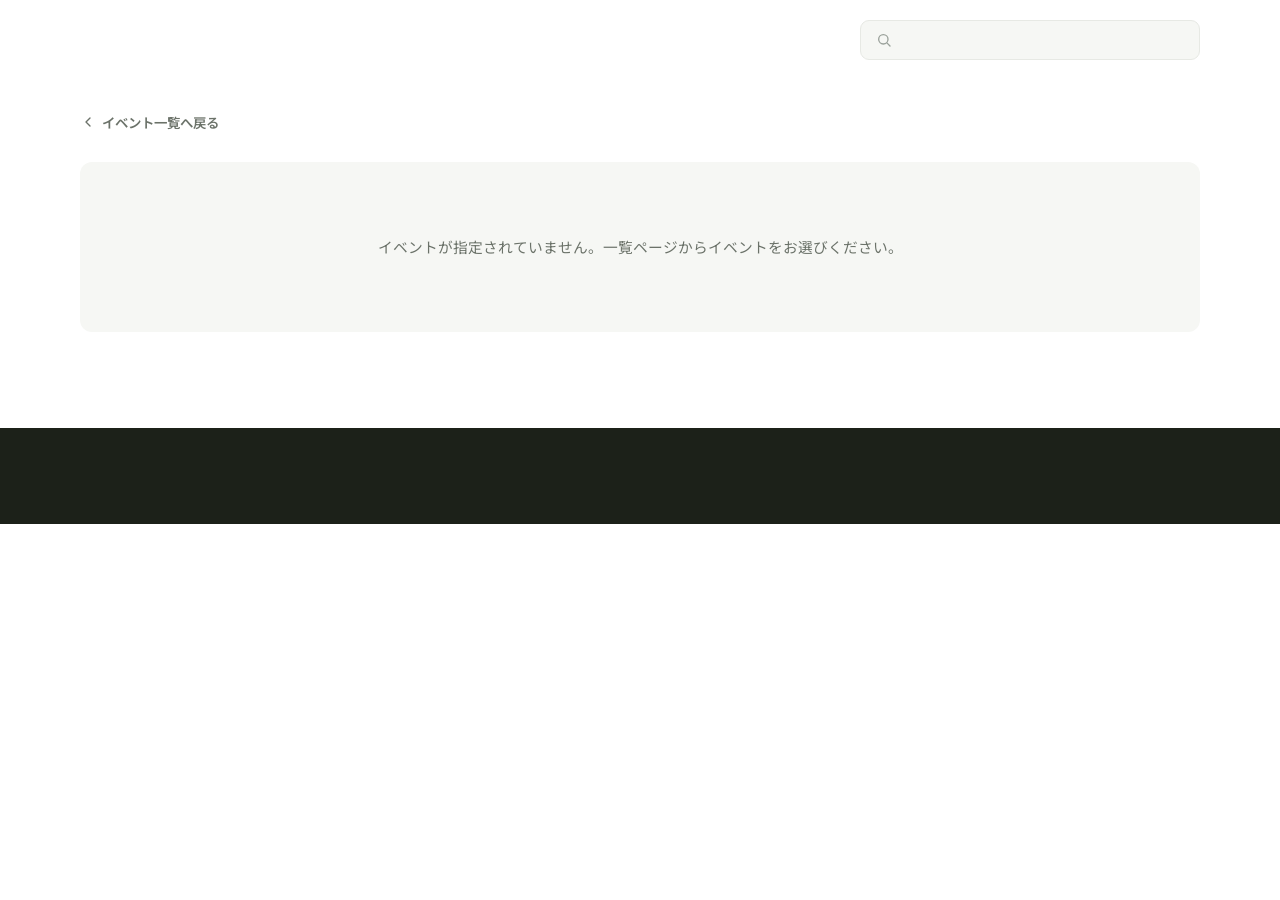
==== event.html @ 31d7fe6c "Add files via upload" ====
<!DOCTYPE html>
<html lang="ja">
<head>
  <meta charset="UTF-8">
  <meta name="viewport" content="width=device-width, initial-scale=1.0, viewport-fit=cover">
  <!-- title / description は event.js が該当イベントの内容で上書きします -->
  <title>イベント詳細｜とうじょう縁側</title>
  <meta name="description" content="加東市・東条地域のイベント詳細ページです。">

  <!-- OGP（SNSシェア用）。event.js が動的に書き換えます -->
  <meta property="og:type" content="article">
  <meta property="og:title" id="ogTitle" content="">
  <meta property="og:description" id="ogDesc" content="">
  <meta property="og:image" id="ogImage" content="">

  <link rel="preconnect" href="https://fonts.googleapis.com">
  <link rel="preconnect" href="https://fonts.gstatic.com" crossorigin>
  <link href="https://fonts.googleapis.com/css2?family=Noto+Sans+JP:wght@400;500;600;700;800&family=Inter:wght@400;500;600;700&family=Shippori+Mincho:wght@600;700;800&family=Cormorant+Garamond:wght@500;600;700&display=swap" rel="stylesheet">
  <link rel="stylesheet" href="style.css">
  <!-- canonical は event.js が ?id= 付きURLに書き換えます -->
  <link rel="canonical" id="canonicalLink" href="https://event.tojormo.com/event.html" />
</head>
<body>
  <!-- ==================== HEADER ====================
       一覧ページ（index.html）と共通。ロゴをクリックで一覧へ戻ります。
       ================================================================ -->
  <header class="site-header" id="hdr">
    <div class="wrap nav">
      <a href="./" class="logo">
        <span class="logo-text">
          <span id="siteName"></span>
          <small id="siteNameSub"></small>
        </span>
      </a>
      <form class="search-form" id="searchForm" role="search" action="./" method="get">
        <svg class="search-icon" width="16" height="16" viewBox="0 0 24 24" fill="none" aria-hidden="true">
          <circle cx="11" cy="11" r="7" stroke="currentColor" stroke-width="2"/>
          <path d="M21 21l-4.3-4.3" stroke="currentColor" stroke-width="2" stroke-linecap="round"/>
        </svg>
        <input type="text" id="searchInput" class="search-input" autocomplete="off" inputmode="search">
      </form>
    </div>
  </header>

  <!-- ==================== DETAIL PAGE ====================
       #detailRoot の中身を event.js が組み立てます。
       ================================================================ -->
  <main class="section detail-section">
    <div class="wrap">
      <!-- パンくず／戻る -->
      <nav class="detail-breadcrumb" aria-label="パンくず">
        <a href="./" class="back-link" id="backLink">
          <svg width="16" height="16" viewBox="0 0 24 24" fill="none" aria-hidden="true">
            <path d="M15 18l-6-6 6-6" stroke="currentColor" stroke-width="2" stroke-linecap="round" stroke-linejoin="round"/>
          </svg>
          <span id="backLabel">イベント一覧へ戻る</span>
        </a>
      </nav>

      <div id="statusMessage" class="status-message" hidden></div>

      <article class="detail-article" id="detailRoot" hidden>
        <div class="detail-media">
          <div class="detail-thumb" id="detailThumb"></div>
        </div>
        <div class="detail-content">
          <span class="detail-category" id="detailCategory"></span>
          <h1 class="detail-title" id="detailTitle"></h1>
          <p class="detail-address" id="detailAddress"></p>

          <div class="detail-body" id="detailBody"></div>

          <div class="detail-actions">
            <a href="#" class="btn detail-link" id="detailLink" target="_blank" rel="noopener noreferrer" hidden></a>
            <button type="button" class="btn detail-fav" id="detailFav"></button>
            <button type="button" class="btn detail-share" id="detailShare">
              <svg width="16" height="16" viewBox="0 0 24 24" fill="none" aria-hidden="true">
                <path d="M4 12v7a1 1 0 001 1h14a1 1 0 001-1v-7" stroke="currentColor" stroke-width="2" stroke-linecap="round"/>
                <path d="M12 15V4M8 8l4-4 4 4" stroke="currentColor" stroke-width="2" stroke-linecap="round" stroke-linejoin="round"/>
              </svg>
              <span id="shareLabel">このページを共有</span>
            </button>
          </div>
        </div>
      </article>
    </div>
  </main>

  <!-- ==================== FOOTER ==================== -->
  <footer id="siteFooter"></footer>

  <script src="config.js"></script>
  <script src="event.js"></script>
</body>
</html>
---- style.css ----
/* =========================================================
   style.css
   ---------------------------------------------------------
   デザイン方針：
   ・レイアウト／カード／フィルター表現の参考：SANKOU!
     （白ベース・たっぷりの余白・画像主体のフラットなカード、
       角丸長方形のフィルターボタン、カード下部の小さく繊細な
       アクションアイコン列）
   ・配色／フォント／ブランドトーンの参考：とうじょうRMO
     （深いグリーン×ゴールドの、落ち着いた地域密着型の配色と
       Noto Sans JP + Inter のフォント）
   → 「地域のイベントを検索する」機能性を保ちつつ、
     シンプルで洗練された見た目に統一しています。

   配色/余白/角丸などの共通設定は :root にまとめてあります。
   ========================================================= */

*,*::before,*::after{margin:0;padding:0;box-sizing:border-box;}
/* hidden属性を常に尊重（display指定に上書きされないように） */
[hidden]{display:none !important;}

:root{
  /* ---- ブランドカラー（とうじょうRMOのトーンを継承） ---- */
  --green:#2f7a43;
  --green-deep:#245e34;
  --green-tint:#eef4ef;
  --gold:#b3923f;
  --fav:#d94f5c;           /* お気に入り（ハート）の色 */

  /* ---- ベースカラー（SANKOU!のようなモノトーン基調） ---- */
  --ink:#20241f;
  --ink-soft:#6b7269;
  --ink-faint:#9aa19a;
  --line:#e7e9e4;
  --line-soft:#f0f1ee;
  --white:#ffffff;
  --gray:#f6f7f4;
  --footer-bg:#1c2119;

  --radius-btn:9px;   /* フィルター・ボタン・入力欄 */
  --radius-img:12px;  /* サムネイル */
  --radius-modal:18px;
  --shadow-sm:0 2px 10px rgba(32,36,31,.06);
  --shadow-md:0 16px 36px -22px rgba(32,36,31,.30);
  --shadow-lg:0 40px 80px -30px rgba(20,24,18,.35);
  --ease:cubic-bezier(.22,.61,.36,1);
  --max-width:1200px;
}

html{scroll-behavior:smooth;-webkit-font-smoothing:antialiased;}
body{
  font-family:"Noto Sans JP",sans-serif;
  color:var(--ink);
  background:var(--white);
  line-height:1.8;
  font-weight:400;
  overflow-x:hidden;
}
img{max-width:100%;display:block;}
a{color:inherit;text-decoration:none;}
button{font-family:inherit;}
input{font-family:inherit;}

.wrap{max-width:var(--max-width);margin:0 auto;padding:0 40px;}

/* ---------- 見出し部品 ---------- */
.eyebrow{
  display:block;
  font-family:"Inter",sans-serif;font-weight:600;letter-spacing:.26em;
  font-size:.68rem;text-transform:uppercase;color:var(--green);
  margin-bottom:12px;
}
.sec-title{
  font-weight:700;font-size:clamp(1.6rem,3.4vw,2.3rem);
  color:var(--ink);line-height:1.4;letter-spacing:-.01em;
}

/* =========================================================
   ヘッダー（ロゴ＋検索バーのみ／メニューなし）
   ========================================================= */
.site-header{
  position:sticky;top:0;left:0;right:0;z-index:100;
  padding:20px 0;
  background:var(--white);
  border-bottom:1px solid transparent;
  transition:padding .3s var(--ease), box-shadow .3s var(--ease), border-color .3s;
}
.site-header.scrolled{padding:14px 0;box-shadow:var(--shadow-sm);border-bottom-color:var(--line);}
.nav{display:flex;align-items:center;justify-content:space-between;gap:24px;}
.logo{display:flex;align-items:center;gap:10px;flex:0 0 auto;}
.logo-mark{
  display:flex;align-items:center;justify-content:center;flex:0 0 auto;
  width:30px;height:30px;border-radius:8px;background:var(--green);
}
.logo-mark svg{width:15px;height:15px;}
/* 修正後 */
.logo-text{display:flex;flex-direction:column;line-height:1.2;} /* ← white-space:nowrap; を削除 */
.logo-text span {
  font-family: "Inter", sans-serif; 
  font-weight: 600;
  letter-spacing: 0.1em;
  font-size: 1.7rem;       
  color: var(--ink);
  white-space: pre-wrap; /* ← これを追加（\n で改行できるようになります） */
}
.logo-text small{
  font-family:"Inter",sans-serif;font-weight:600;
  font-size:.58rem;letter-spacing:.13em;text-transform:uppercase;color:var(--ink-faint);margin-top:2px;
}

/* ---------- 検索フォーム ---------- */
.search-form{
  position:relative;
  display:flex;align-items:center;gap:9px;
  width:100%;max-width:340px;
  padding:9px 15px;
  background:var(--gray);
  border:1px solid var(--line);
  border-radius:var(--radius-btn);
  transition:border-color .25s, background .25s, box-shadow .25s;
}
.search-form:focus-within{background:var(--white);border-color:var(--green);box-shadow:0 0 0 3px var(--green-tint);}
.search-icon{flex:0 0 auto;width:16px;height:16px;color:var(--ink-faint);}
.search-form:focus-within .search-icon{color:var(--green);}
.search-input{
  flex:1;min-width:0;border:none;background:transparent;outline:none;
  font-size:.85rem;color:var(--ink);
}
.search-input::placeholder{color:var(--ink-faint);}
.search-input::-webkit-search-cancel-button{display:none;}
.search-clear{
  flex:0 0 auto;display:flex;align-items:center;justify-content:center;
  width:20px;height:20px;border-radius:50%;border:none;cursor:pointer;
  background:var(--line);color:var(--ink-soft);
  transition:background .2s,color .2s;
}
.search-clear svg{width:11px;height:11px;}
.search-clear:hover{background:var(--ink-soft);color:#fff;}
.search-clear[hidden]{display:none;}

/* =========================================================
   カテゴリフィルター帯（SANKOU!の角丸長方形ボタン行に準拠）
   ========================================================= */
.filter-band{padding:22px 0 24px;background:var(--white);}
.category-filter{overflow-x:auto;scrollbar-width:none;-ms-overflow-style:none;}
.category-filter::-webkit-scrollbar{display:none;}
#categoryFilter{display:flex;gap:9px;flex-wrap:wrap;}
.chip{
  flex:0 0 auto;
  display:inline-flex;align-items:center;gap:7px;
  padding:9px 17px;
  border-radius:var(--radius-btn);
  border:1px solid var(--line);
  background:var(--white);
  font-size:.82rem;
  font-weight:500;
  color:var(--ink);
  cursor:pointer;
  transition:border-color .2s, background .2s, color .2s;
  white-space:nowrap;
  line-height:1;
}
.chip .count{color:var(--ink-faint);font-size:.74rem;font-family:"Inter",sans-serif;font-weight:500;}
.chip:hover{border-color:var(--ink-soft);}
.chip.active{background:var(--green);border-color:var(--green);color:#fff;}
.chip.active .count{color:rgba(255,255,255,.72);}
.chip-fav svg{width:14px;height:14px;flex:0 0 auto;}
.chip-fav.active{background:var(--ink);border-color:var(--ink);}

/* =========================================================
   イベント一覧セクション
   ========================================================= */
.section{padding:20px 0 96px;}
.list-head{margin-bottom:40px;max-width:640px;}
.list-head .lead{margin-top:14px;color:var(--ink-soft);font-size:.92rem;line-height:1.85;}
.result-count{
  margin-top:20px;font-size:.8rem;font-weight:500;color:var(--ink-faint);
}
.result-count b{color:var(--green);font-weight:700;font-family:"Inter",sans-serif;}

/* ---------- ステータスメッセージ ---------- */
.status-message{
  text-align:center;padding:72px 16px;color:var(--ink-soft);font-size:.92rem;
  background:var(--gray);border-radius:var(--radius-img);
}

/* =========================================================
   イベントカード（SANKOU!準拠：画像主体・フラット・下部にアイコン列）
   ・カード全体がクリック可能（詳細モーダルを開く）
   ========================================================= */
.event-grid{
  display:grid;
  /* 1fr は内部的に minmax(auto,1fr) となり、サムネイル画像の実寸で
     カラム幅が広がってしまう（＝1枚だけ大きくなり正方形に見えない）。
     minmax(0,1fr) で各カラムを確実に等分にする。 */
  grid-template-columns:repeat(3, minmax(0, 1fr));
  gap:40px 30px;
}
@media (max-width:960px){ .event-grid{grid-template-columns:repeat(2, minmax(0, 1fr));gap:34px 24px;} }
@media (max-width:600px){ .event-grid{grid-template-columns:minmax(0, 1fr);gap:30px;} }

.event-card{
  background:transparent;
  cursor:pointer;
  display:flex;flex-direction:column;
  min-width:0; /* 画像の実寸でカラムが広がらないようにする（サムネイル正方形化の保険） */
}
.event-card:focus-visible{outline:none;}
.event-card:focus-visible .thumb-wrap{outline:2px solid var(--green);outline-offset:3px;}

.thumb-wrap{
  position:relative;aspect-ratio:1/1;background:var(--gray);overflow:hidden;
  min-width:0;       /* 画像の実寸でカラムが広がらないようにする（保険） */
  border-radius:0;   /* サムネイルの角は直角 */
  transition:box-shadow .35s var(--ease);
}
.event-card:hover .thumb-wrap{box-shadow:var(--shadow-md);}
.thumb-wrap img{width:100%;height:100%;object-fit:cover;display:block;transition:transform .55s var(--ease);}
.event-card:hover .thumb-wrap img{transform:scale(1.045);}
.thumb-placeholder{
  width:100%;height:100%;
  display:flex;align-items:center;justify-content:center;
  background:var(--gray) !important;
  color:var(--ink-faint);
  font-size:.8rem;font-weight:600;letter-spacing:.04em;
  text-align:center;padding:12px;
}

/* ---- カード本文 ---- */
.card-body{padding:15px 2px 0;display:flex;flex-direction:column;flex:1;}
.card-category{
  display:inline-flex;align-items:center;
  font-size:.73rem;font-weight:700;letter-spacing:.02em;
  /* カテゴリは「文字色」で分類（色ドットは使用しない）。色は main.js が付与 */
  color:var(--green);
}
.card-title{
  font-size:.96rem;font-weight:600;color:var(--ink);line-height:1.6;
  margin:8px 0 12px;
  display:-webkit-box;-webkit-line-clamp:2;-webkit-box-orient:vertical;overflow:hidden;
  transition:color .25s;
}
.event-card:hover .card-title{color:var(--green-deep);}

/* ---- 下部：エリア（左）＋ アクションアイコン列（右） ---- */
.card-meta{
  margin-top:auto;
  display:flex;align-items:center;justify-content:space-between;gap:10px;
  padding-top:2px;
}
.card-address{
  display:inline-flex;align-items:center;gap:5px;
  font-size:.77rem;color:var(--ink-faint);
  min-width:0;flex:1;
}
.card-address .pin{flex:0 0 auto;width:12px;height:12px;color:var(--ink-faint);}
.card-address .addr-txt{overflow:hidden;text-overflow:ellipsis;white-space:nowrap;}
.card-actions{display:inline-flex;align-items:center;gap:2px;flex:0 0 auto;}

/* ---- 共通アイコンボタン（サイズ・当たり判定を統一） ---- */
.icon-btn{
  width:30px;height:30px;
  border-radius:8px;border:none;background:transparent;
  color:var(--ink-faint);cursor:pointer;
  display:inline-flex;align-items:center;justify-content:center;
  transition:color .2s, background .2s;
}
.icon-btn svg{width:16px;height:16px;display:block;}
.icon-btn:hover{background:var(--gray);color:var(--green);}
.icon-btn.fav:hover{color:var(--fav);}
.icon-btn.fav.active{color:var(--fav);}
.icon-btn.fav.active svg path{fill:var(--fav);}

/* ---------- もっと見る ---------- */
.load-more-wrap{display:flex;justify-content:center;margin-top:56px;}
.btn{
  display:inline-flex;align-items:center;justify-content:center;gap:8px;
  padding:13px 34px;border:1px solid var(--ink);border-radius:var(--radius-btn);
  background:var(--white);color:var(--ink);font-weight:600;font-size:.85rem;cursor:pointer;
  transition:transform .3s var(--ease),background .3s,color .3s,border-color .3s;
}
.btn:hover{transform:translateY(-2px);background:var(--ink);color:#fff;}
/* モーダル内の公式サイトボタンはグリーン塗り */
.modal-link{width:100%;border-color:var(--green);background:var(--green);color:#fff;}
.modal-link:hover{background:var(--green-deep);border-color:var(--green-deep);color:#fff;}
.modal-link svg{width:15px;height:15px;}

/* =========================================================
   フッター（とうじょうRMOと同じダークグリーン基調）
   ・上段：ブランド紹介（左）＋ 関連リンク（右）
   ・下段：コピーライト
   ========================================================= */
footer{background:var(--footer-bg);color:rgba(255,255,255,.55);padding:64px 0 32px;}
.foot-top{
  display:flex;justify-content:space-between;align-items:flex-start;gap:48px;
  padding-bottom:32px;
  border-bottom:1px solid rgba(255,255,255,.12);
}
/* ---- 左：ブランド紹介 ---- */
.foot-brand{max-width:520px;text-align:left;}
.foot-brand .logo{
  display:flex;flex-direction:column;align-items:flex-start;line-height:1.3;
  font-weight:700;font-size:1.12rem;letter-spacing:.02em;color:#fff;
  text-align:left;
}
.foot-brand .logo small{
  font-family:"Inter",sans-serif;font-weight:500;
  font-size:.72rem;letter-spacing:.04em;color:rgba(255,255,255,.5);margin-top:4px;
}
.foot-brand p{font-size:.84rem;line-height:1.9;margin-top:16px;color:rgba(255,255,255,.6);}
/* ---- 右：関連リンク ---- */
.foot-nav{display:flex;flex-direction:column;gap:12px;flex:0 0 auto;text-align:right;}
.foot-nav-title{
  font-family:"Inter",sans-serif;font-weight:600;letter-spacing:.26em;
  font-size:.68rem;text-transform:uppercase;color:var(--gold);
  margin-bottom:4px;
}
.foot-nav a{
  font-size:.85rem;font-weight:500;color:rgba(255,255,255,.72);
  transition:color .2s;
}
.foot-nav a:hover{color:#fff;text-decoration:underline;text-underline-offset:3px;}
/* ---- 下段：コピーライト ---- */
.foot-bot{text-align:center;padding-top:28px;}
.foot-bot p{font-size:.72rem;color:rgba(255,255,255,.4);}

@media(max-width:720px){
  footer{padding:48px 0 28px;}
  .foot-top{flex-direction:column;gap:28px;}
  .foot-nav{text-align:left;}
}

/* =========================================================
   イベント詳細モーダル
   ========================================================= */
.modal-overlay{
  position:fixed;inset:0;z-index:300;
  background:rgba(20,24,18,.55);
  display:flex;align-items:center;justify-content:center;
  padding:24px;
  opacity:0;visibility:hidden;
  transition:opacity .3s var(--ease), visibility .3s;
}
.modal-overlay.open{opacity:1;visibility:visible;}
.modal-box{
  position:relative;
  background:var(--white);
  border-radius:var(--radius-modal);
  width:100%;max-width:620px;max-height:88vh;
  overflow:hidden;
  display:flex;flex-direction:column;
  box-shadow:var(--shadow-lg);
  transform:translateY(18px) scale(.98);
  transition:transform .35s var(--ease);
}
.modal-overlay.open .modal-box{transform:translateY(0) scale(1);}
.modal-scroll{overflow-y:auto;}
.modal-close{
  position:absolute;top:14px;right:14px;z-index:2;
  width:36px;height:36px;border-radius:50%;border:none;cursor:pointer;
  background:rgba(255,255,255,.94);color:var(--ink);
  display:flex;align-items:center;justify-content:center;
  box-shadow:var(--shadow-sm);
  transition:background .25s, color .25s, transform .25s var(--ease);
}
.modal-close svg{width:18px;height:18px;}
.modal-close:hover{background:var(--ink);color:#fff;transform:rotate(90deg);}
.modal-thumb{position:relative;aspect-ratio:1/1;background:var(--gray);overflow:hidden;}
.modal-thumb img{width:100%;height:100%;object-fit:cover;display:block;}
.modal-body{padding:28px 32px 34px;}
.modal-category{display:block;margin-bottom:14px;}
.tag-badge{
  display:inline-flex;align-items:center;
  padding:6px 14px;border-radius:999px;
  background:var(--gray);
  /* カテゴリは「文字色」で分類（色ドットは使用しない）。色は main.js が付与 */
  color:var(--green-deep);
  font-size:.73rem;font-weight:700;letter-spacing:.02em;
}
.modal-title{font-size:clamp(1.22rem,2.6vw,1.5rem);font-weight:700;color:var(--ink);line-height:1.5;margin-bottom:12px;}
.modal-address{display:flex;align-items:flex-start;gap:6px;font-size:.85rem;color:var(--ink-soft);margin-bottom:24px;}
.modal-address .pin{flex:0 0 auto;width:13px;height:13px;margin-top:3px;color:var(--green);}

/* ---- detail(HTML)の中身のトーン ---- */
.modal-detail{color:var(--ink-soft);font-size:.91rem;line-height:1.95;margin-bottom:26px;}
.modal-detail p{margin-bottom:16px;}
.modal-detail p:last-child{margin-bottom:0;}
.modal-detail h2,.modal-detail h3{font-weight:700;color:var(--ink);margin:22px 0 12px;}
.modal-detail h2:first-child,.modal-detail h3:first-child{margin-top:0;}
.modal-detail h2{font-size:1.06rem;padding-bottom:8px;border-bottom:2px solid var(--line-soft);}
.modal-detail h3{font-size:.97rem;color:var(--green-deep);}
.modal-detail ul,.modal-detail ol{margin:0 0 18px;padding-left:0;list-style:none;display:flex;flex-direction:column;gap:9px;}
.modal-detail ul li{position:relative;padding-left:20px;}
.modal-detail ul li::before{content:"";position:absolute;left:0;top:11px;width:5px;height:5px;border-radius:50%;background:var(--green);}
.modal-detail ol{padding-left:20px;list-style:decimal;}
.modal-detail b,.modal-detail strong{color:var(--ink);font-weight:700;}
.modal-detail a{color:var(--green);text-decoration:underline;text-underline-offset:3px;}
.modal-detail img{border-radius:10px;margin:16px 0;}

/* =========================================================
   reveal（スクロールでふわっと表示）
   ========================================================= */
.reveal{opacity:0;transform:translateY(20px);transition:opacity .7s var(--ease),transform .7s var(--ease);}
.reveal.in{opacity:1;transform:none;}

/* =========================================================
   レスポンシブ
   ========================================================= */
@media(max-width:820px){
  .wrap{padding:0 24px;}
  .nav{gap:14px;}
  .logo-text span{font-size:1.55rem;}
  .search-form{max-width:300px;}
  .section{padding:16px 0 72px;}
  .filter-band{padding:18px 0 20px;}
  .modal-body{padding:24px 22px 28px;}
}
@media(max-width:560px){
  .wrap{padding:0 20px;}
  .site-header{padding:14px 0;}
  .nav{flex-wrap:wrap;}
  .logo{flex:1 1 auto;}
  .search-form{flex:1 1 100%;max-width:none;}
  .sec-title{font-size:clamp(1.4rem,6.2vw,1.8rem);}
  .list-head{margin-bottom:30px;}
  .modal-overlay{padding:0;}
  .modal-box{max-width:none;max-height:100vh;max-height:100dvh;height:100%;border-radius:0;}
  .modal-scroll{height:100%;}
}
@media(min-width:1500px){
  .event-grid{gap:48px 36px;}
}

/* =========================================================
   個別イベント詳細ページ（event.html）
   ・一覧のカード（.event-card）をクリックすると、この独立ページへ遷移
   ・URL例: event.html?id=evt2026001
   ========================================================= */
.detail-section{padding:28px 0 96px;}
.detail-breadcrumb{margin-bottom:24px;}
.back-link{
  display:inline-flex;align-items:center;gap:6px;
  font-size:.84rem;font-weight:600;color:var(--ink-soft);
  transition:color .2s;
}
.back-link svg{width:16px;height:16px;}
.back-link:hover{color:var(--green);}

.detail-article{
  display:grid;
  grid-template-columns:minmax(0,440px) minmax(0,1fr);
  gap:44px;
  align-items:start;
}
@media(max-width:820px){
  .detail-article{grid-template-columns:minmax(0,1fr);gap:26px;}
}

/* 左：メイン画像（スクロール時に追従） */
.detail-media{position:sticky;top:96px;}
@media(max-width:820px){ .detail-media{position:static;} }
.detail-thumb{
  position:relative;aspect-ratio:1/1;overflow:hidden;
  background:var(--gray);border-radius:var(--radius-img);
  box-shadow:var(--shadow-md);
}
.detail-thumb img{width:100%;height:100%;object-fit:cover;display:block;}

/* 右：本文 */
.detail-category{
  display:inline-flex;align-items:center;
  font-size:.76rem;font-weight:700;letter-spacing:.04em;
  color:var(--green);margin-bottom:12px;
}
.detail-title{
  font-size:clamp(1.5rem,3.4vw,2.1rem);font-weight:700;
  color:var(--ink);line-height:1.5;letter-spacing:-.01em;margin-bottom:16px;
}
.detail-address{
  display:flex;align-items:flex-start;gap:6px;
  font-size:.9rem;color:var(--ink-soft);margin-bottom:28px;
}
.detail-address .pin{flex:0 0 auto;width:14px;height:14px;margin-top:4px;color:var(--green);}

/* detail(HTML) の中身のトーン（モーダルと共通の見た目に統一） */
.detail-body{color:var(--ink-soft);font-size:.95rem;line-height:2;margin-bottom:32px;}
.detail-body p{margin-bottom:18px;}
.detail-body p:last-child{margin-bottom:0;}
.detail-body h2,.detail-body h3{font-weight:700;color:var(--ink);margin:26px 0 14px;}
.detail-body h2:first-child,.detail-body h3:first-child{margin-top:0;}
.detail-body h2{font-size:1.12rem;padding-bottom:8px;border-bottom:2px solid var(--line-soft);}
.detail-body h3{font-size:1.02rem;color:var(--green-deep);}
.detail-body ul,.detail-body ol{margin:0 0 20px;padding-left:0;list-style:none;display:flex;flex-direction:column;gap:10px;}
.detail-body ul li{position:relative;padding-left:22px;}
.detail-body ul li::before{content:"";position:absolute;left:0;top:12px;width:5px;height:5px;border-radius:50%;background:var(--green);}
.detail-body ol{padding-left:22px;list-style:decimal;}
.detail-body b,.detail-body strong{color:var(--ink);font-weight:700;}
.detail-body a{color:var(--green);text-decoration:underline;text-underline-offset:3px;}
.detail-body img{border-radius:10px;margin:18px 0;}

/* 下部アクション（公式サイト／お気に入り／共有） */
.detail-actions{
  display:flex;flex-wrap:wrap;gap:12px;align-items:center;
  padding-top:24px;border-top:1px solid var(--line);
}
.detail-link{border-color:var(--green);background:var(--green);color:#fff;}
.detail-link:hover{background:var(--green-deep);border-color:var(--green-deep);color:#fff;}
.detail-fav,.detail-share{gap:8px;}
.detail-fav svg,.detail-share svg{width:16px;height:16px;}
.detail-fav.active{border-color:var(--fav);color:var(--fav);}
.detail-fav.active svg path{fill:var(--fav);}
.detail-fav.active:hover{background:var(--fav);color:#fff;}
.detail-fav.active:hover svg path{fill:#fff;}
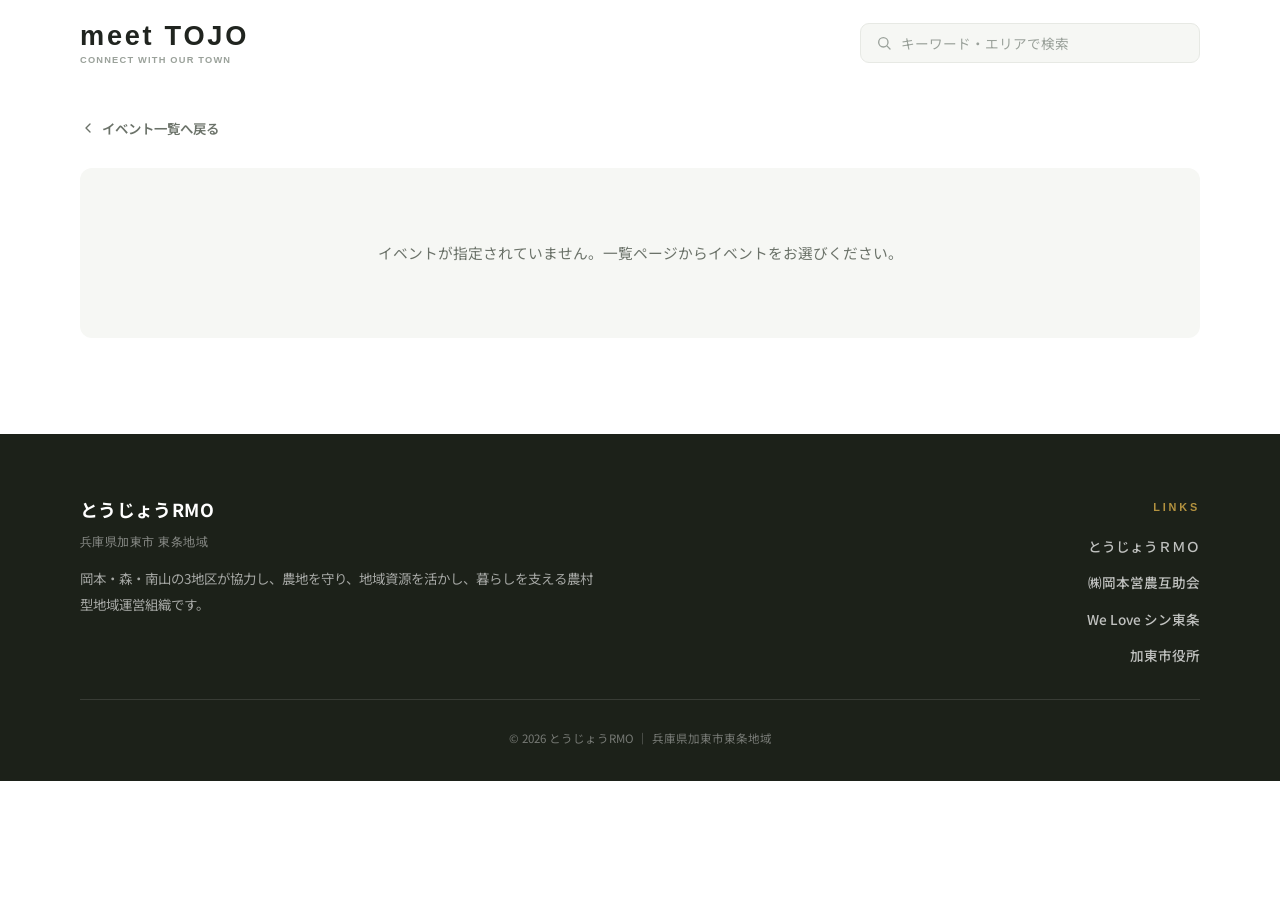
==== commit 79a7b249: "Add files via upload" ====
--- a/event.html
+++ b/event.html
@@ -66,7 +66,40 @@
         <div class="detail-content">
           <span class="detail-category" id="detailCategory"></span>
           <h1 class="detail-title" id="detailTitle"></h1>
-          <p class="detail-address" id="detailAddress"></p>
+
+          <!-- 主要情報（開催日・会場・主催団体） -->
+          <dl class="detail-facts" id="detailFacts">
+            <div class="fact-row" id="factDate" hidden>
+              <dt>
+                <svg width="15" height="15" viewBox="0 0 24 24" fill="none" aria-hidden="true">
+                  <rect x="3" y="5" width="18" height="16" rx="2" stroke="currentColor" stroke-width="2"/>
+                  <path d="M3 9h18M8 3v4M16 3v4" stroke="currentColor" stroke-width="2" stroke-linecap="round"/>
+                </svg>
+                <span id="factDateLabel">開催日</span>
+              </dt>
+              <dd id="factDateValue"></dd>
+            </div>
+            <div class="fact-row" id="factAddress" hidden>
+              <dt>
+                <svg width="15" height="15" viewBox="0 0 24 24" fill="none" aria-hidden="true">
+                  <path d="M12 2C7.6 2 4 5.6 4 10c0 5.4 7 12 8 12s8-6.6 8-12c0-4.4-3.6-8-8-8z" fill="currentColor"/>
+                  <circle cx="12" cy="10" r="3" fill="#fff"/>
+                </svg>
+                <span id="factAddressLabel">会場</span>
+              </dt>
+              <dd id="factAddressValue"></dd>
+            </div>
+            <div class="fact-row" id="factOrganizer" hidden>
+              <dt>
+                <svg width="15" height="15" viewBox="0 0 24 24" fill="none" aria-hidden="true">
+                  <path d="M4 20a6 6 0 0116 0" stroke="currentColor" stroke-width="2" stroke-linecap="round"/>
+                  <circle cx="12" cy="8" r="4" stroke="currentColor" stroke-width="2"/>
+                </svg>
+                <span id="factOrganizerLabel">主催団体</span>
+              </dt>
+              <dd id="factOrganizerValue"></dd>
+            </div>
+          </dl>
 
           <div class="detail-body" id="detailBody"></div>
 
--- a/style.css
+++ b/style.css
@@ -432,6 +432,17 @@
 }
 
 /* =========================================================
+   一覧カードの開催日表示（.card-date）
+   ========================================================= */
+.card-date{
+  display:inline-flex;align-items:center;gap:5px;
+  font-size:.78rem;font-weight:600;color:var(--ink-soft);
+  margin:0 0 12px;line-height:1.5;
+}
+.card-date .cal{flex:0 0 auto;width:13px;height:13px;color:var(--green);}
+.card-date .date-txt{overflow:hidden;text-overflow:ellipsis;white-space:nowrap;}
+
+/* =========================================================
    個別イベント詳細ページ（event.html）
    ・一覧のカード（.event-card）をクリックすると、この独立ページへ遷移
    ・URL例: event.html?id=evt2026001
@@ -474,13 +485,32 @@
 }
 .detail-title{
   font-size:clamp(1.5rem,3.4vw,2.1rem);font-weight:700;
-  color:var(--ink);line-height:1.5;letter-spacing:-.01em;margin-bottom:16px;
-}
-.detail-address{
-  display:flex;align-items:flex-start;gap:6px;
-  font-size:.9rem;color:var(--ink-soft);margin-bottom:28px;
-}
-.detail-address .pin{flex:0 0 auto;width:14px;height:14px;margin-top:4px;color:var(--green);}
+  color:var(--ink);line-height:1.5;letter-spacing:-.01em;margin-bottom:22px;
+}
+
+/* 主要情報（開催日・会場・主催団体）を表形式で整理 */
+.detail-facts{
+  display:flex;flex-direction:column;gap:2px;
+  margin:0 0 28px;padding:18px 20px;
+  background:var(--gray);border-radius:var(--radius-img);
+}
+.detail-facts .fact-row{
+  display:grid;grid-template-columns:132px 1fr;gap:14px;
+  padding:9px 0;align-items:start;
+}
+.detail-facts .fact-row + .fact-row{border-top:1px solid var(--line);}
+.detail-facts dt{
+  display:inline-flex;align-items:center;gap:7px;
+  font-size:.82rem;font-weight:700;color:var(--ink-soft);
+}
+.detail-facts dt svg{flex:0 0 auto;color:var(--green);}
+.detail-facts dd{
+  font-size:.9rem;font-weight:600;color:var(--ink);line-height:1.7;
+}
+@media(max-width:520px){
+  .detail-facts .fact-row{grid-template-columns:1fr;gap:4px;}
+  .detail-facts .fact-row + .fact-row{padding-top:12px;}
+}
 
 /* detail(HTML) の中身のトーン（モーダルと共通の見た目に統一） */
 .detail-body{color:var(--ink-soft);font-size:.95rem;line-height:2;margin-bottom:32px;}
